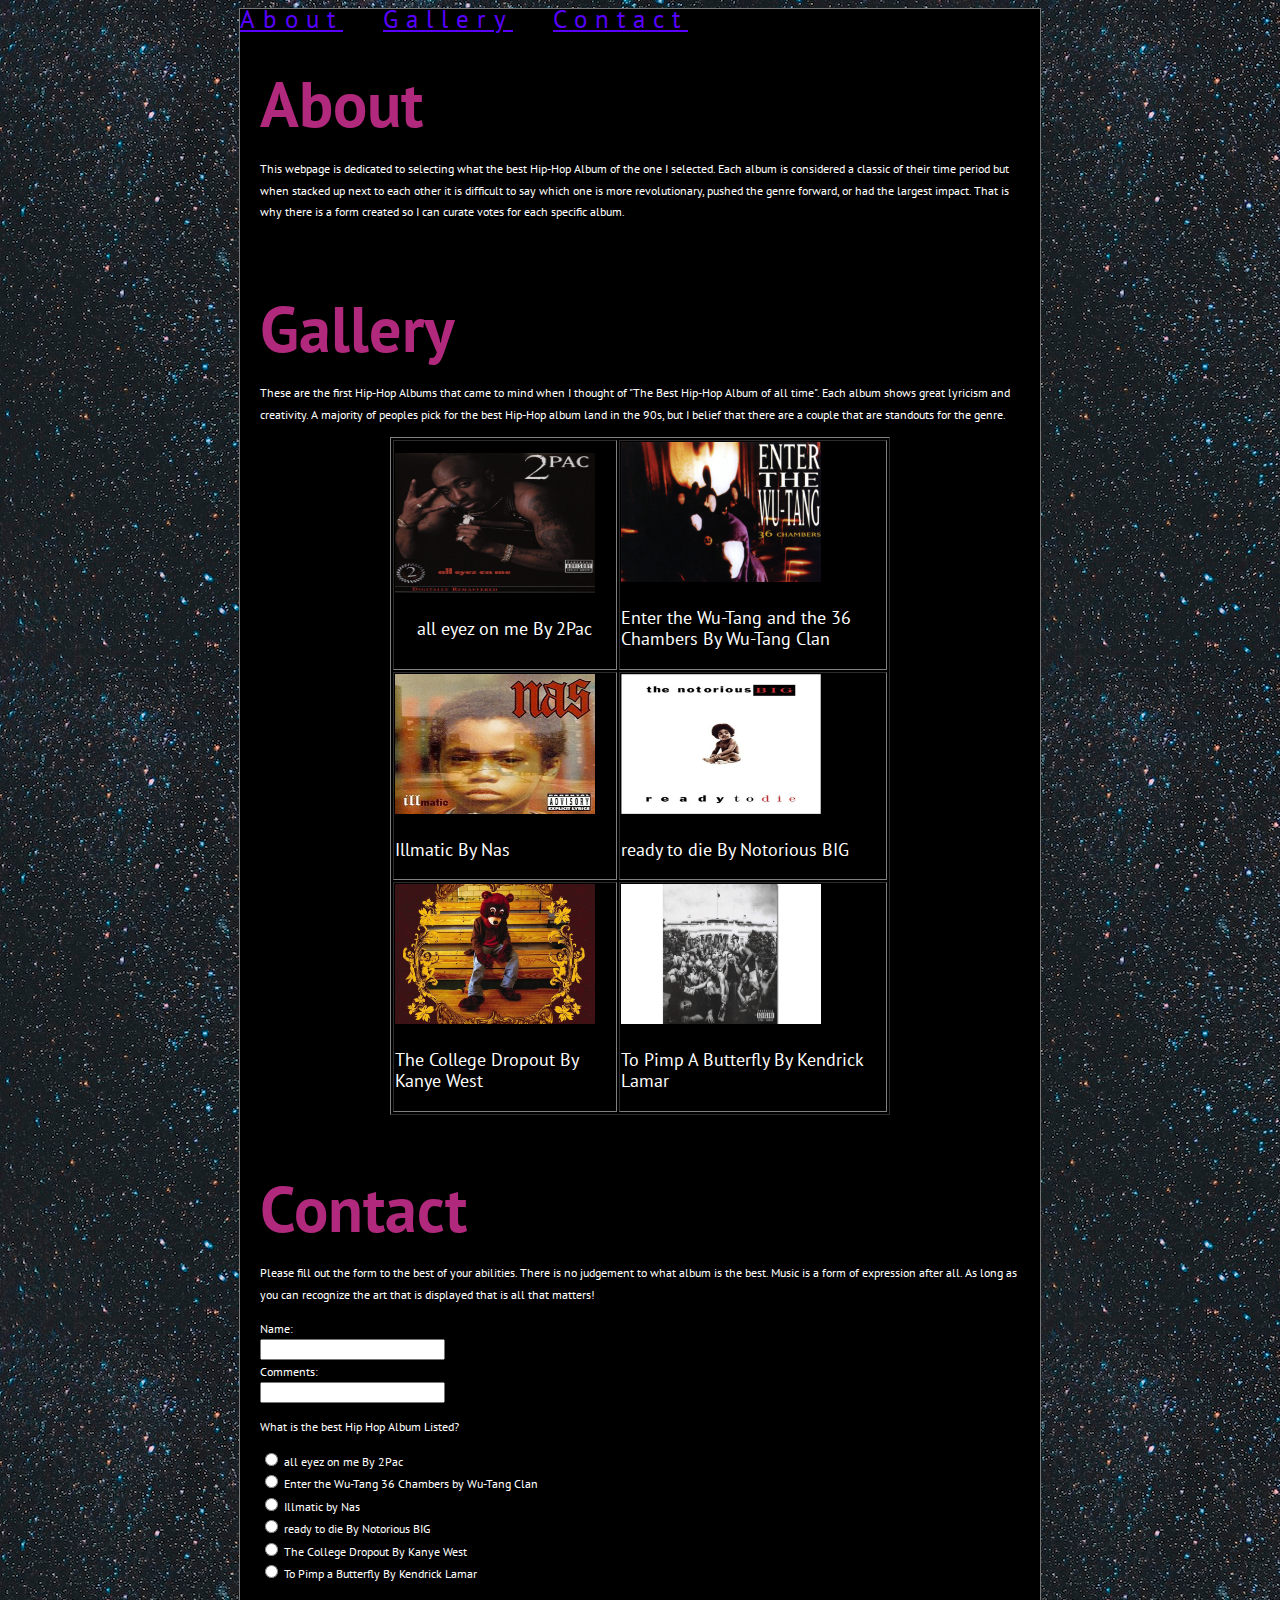
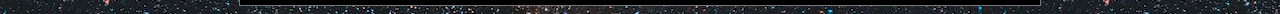
==== a5/index.html @ 1e256578 "2/16/2023 assignments" ====
<!doctype html> 
<html lang="en">
   <head>
      <meta charset="utf-8">
      <title>The Best Hip-Hop Album of All Time</title>
      <link href="a5.css" rel="stylesheet" type="text/css">
      <link href="https://fonts.googleapis.com/css2?family=PT+Sans&display=swap" rel="stylesheet"type="text/css">
   </head>
   <body>
      <div class="container">
         <nav>
            <a href="#About">About</a>  
            <a href="#Gallery">Gallery</a> 
            <a href="#Contact">Contact</a> 
         </nav>
         <section id="About">
            <h1 class="heading">About</h1>
            <p>
               This webpage is dedicated to selecting what the best Hip-Hop Album of the one I selected. Each album is considered a classic of their time period but when stacked up next to
               each other it is difficult to say which one is more revolutionary, pushed the genre forward, or had the largest impact. That is why there is a form created so I can curate
               votes for each specific album. 
            </p>
         </section>
         <section id ="Gallery">
            <h1 class="heading">Gallery</h1>
            <p>
               These are the first Hip-Hop Albums that came to mind when I thought of "The Best Hip-Hop Album of all time". Each album shows great lyricism and creativity. 
               A majority of peoples pick for the best Hip-Hop album land in the 90s, but I belief that there are a couple that are standouts for the genre. 
            </p>
            <table width="500" border="1" align="center" cell padding="15" >
               <tr>
                  <td>
                     <a href="gallery_images/AEOM.jpeg" target="_blank" align="center"> 
                     <img class="boxmodel" src="gallery_images/AEOM.jpeg" width= 
                        "200" height="140" alt="all eyez on me by 2Pac"> 
                     </a> 
                     <p align="center" class="subheading">all eyez on me By 2Pac</p>
                  </td>
                  <td>
                     <a href="gallery_images/ETWT36C.jpg" target="_blank"> 
                     <img class="boxmodel" src="gallery_images/ETWT36C.jpg"  
                        width="200" height="140" alt="Enter the Wu-Tang and the 36 Chambers by Wu-Tang Clan"> 
                     </a> 
                     <p class="subheading">Enter the Wu-Tang and the 36 Chambers By Wu-Tang Clan</p>
                  </td>
               </tr>
               <tr>
                  <td>
                     <a href="gallery_images/ILL.jpeg" target="_blank"> 
                     <img class="boxmodel" src="gallery_images/ILL.jpeg" width="200" 
                        height="140" alt="Illmatic By Nas"> 
                     </a> 
                     <p class="subheading"> Illmatic By Nas</p>
                  </td>
                  <td>
                     <a href="gallery_images/RTD.jpeg" target="_blank"> 
                     <img class="boxmodel" src="gallery_images/RTD.jpeg" 
                        width="200" height="140" alt="ready to die By Notorious BIG"> 
                     </a> 
                     <p class="subheading">ready to die By Notorious BIG</p>
                  </td>
               </tr>
               <tr>
                  <td>
                     <a href="gallery_images/TCDO.jpg" target="_blank"> 
                     <img class="boxmodel" src="gallery_images/TCDO.jpg" 
                        width="200" height="140" alt="The College Dropout By Kanye West"> 
                     </a> 
                     <p class="subheading"> The College Dropout By Kanye West</p>
                  </td>
                  <td>
                     <a href="gallery_images/TPABF.jpeg" target="_blank"> 
                     <img class="boxmodel" src="gallery_images/TPABF.jpeg" width= 
                        "200" height="140" alt="To Pimp A Butterfly By Kendrick Lamar"> 
                     </a> 
                     <p class="subheading">To Pimp A Butterfly By Kendrick Lamar</p>
                  </td>
               </tr>
            </table>
         </section>
         <section id = "Contact">
            <h1 class="heading">Contact</h1>
            <p>
               Please fill out the form to the best of your abilities. There is no judgement to what album is the best. Music is a form of expression after all.
               As long as you can recognize the art that is displayed that is all that matters!
            </p>
            <form>
               <label for="fname">Name:</label><br>
               <input type="text" id="name" name="name"><br>
               <label for="lname">Comments:</label><br>
               <input type="text" id="comments" name="comments">
            </form>
            <p>What is the best Hip Hop Album Listed?</p>
            <form>
               <input type="radio" id="aeom" name="best_album" value="AEOM">
               <label for="aeom">all eyez on me By 2Pac</label><br>
               <input type="radio" id="etwt36c" name="best_album" value="ETWUT36C">
               <label for="etwt36c">Enter the Wu-Tang 36 Chambers by Wu-Tang Clan</label><br>
               <input type="radio" id="ill" name="best_album" value="ILL">
               <label for="ill">Illmatic by Nas</label><br>
               <input type="radio" id="rtd" name="best_album" value="RTD">
               <label for="rtd">ready to die By Notorious BIG</label><br>
               <input type="radio" id="tcdo" name="best_album" value="tcdo">
               <label for="tcdo">The College Dropout By Kanye West</label><br>
               <input type="radio" id="tpabf" name="best_album" value="TPABF">
               <label for="tpabf">To Pimp a Butterfly By Kendrick Lamar</label><br>
            </form>
            <form>
            </form>
         </section>
         <footer> 
         </footer>
      </div>
   </body>
</html>
---- a5/a5.css ----
.container { 
    max-width: 800px; 
    margin: 0 auto;
    background-color: #000000; 
    border: thin solid #777777;   
    }

body { 
    background-image: url(gallery_images/background.jpeg); 
    font-size: 12px;
    font-family: 'PT Sans', sans-serif;  
    color: #ffffff; 
    line-height: 1.8em; 
    font-style: normal; 
    }

section { 
    padding: 20px; 
    }

.heading { 
    font-size: 64px; 
    color: #b1297d; 
    }
.subheading { 
    font-size: 18px; 
    color: #ffffff; 
    }

a:link { 
    color: rgb(89, 0, 255); 
    } 
a:visited { 
    color: rgb(0, 0, 255); 
    } 
a:hover { 
    color: rgb(194, 10, 194); 
    } 
a:active { 
    color: rgb(204, 26, 136); 
    }
    
nav {  
    font-size: 25px; 
    word-spacing: 25px; 
    letter-spacing: 8px; 
    }
.boxModel { 
    border: 8px solid purple; 
        margin: 30px; 
    }
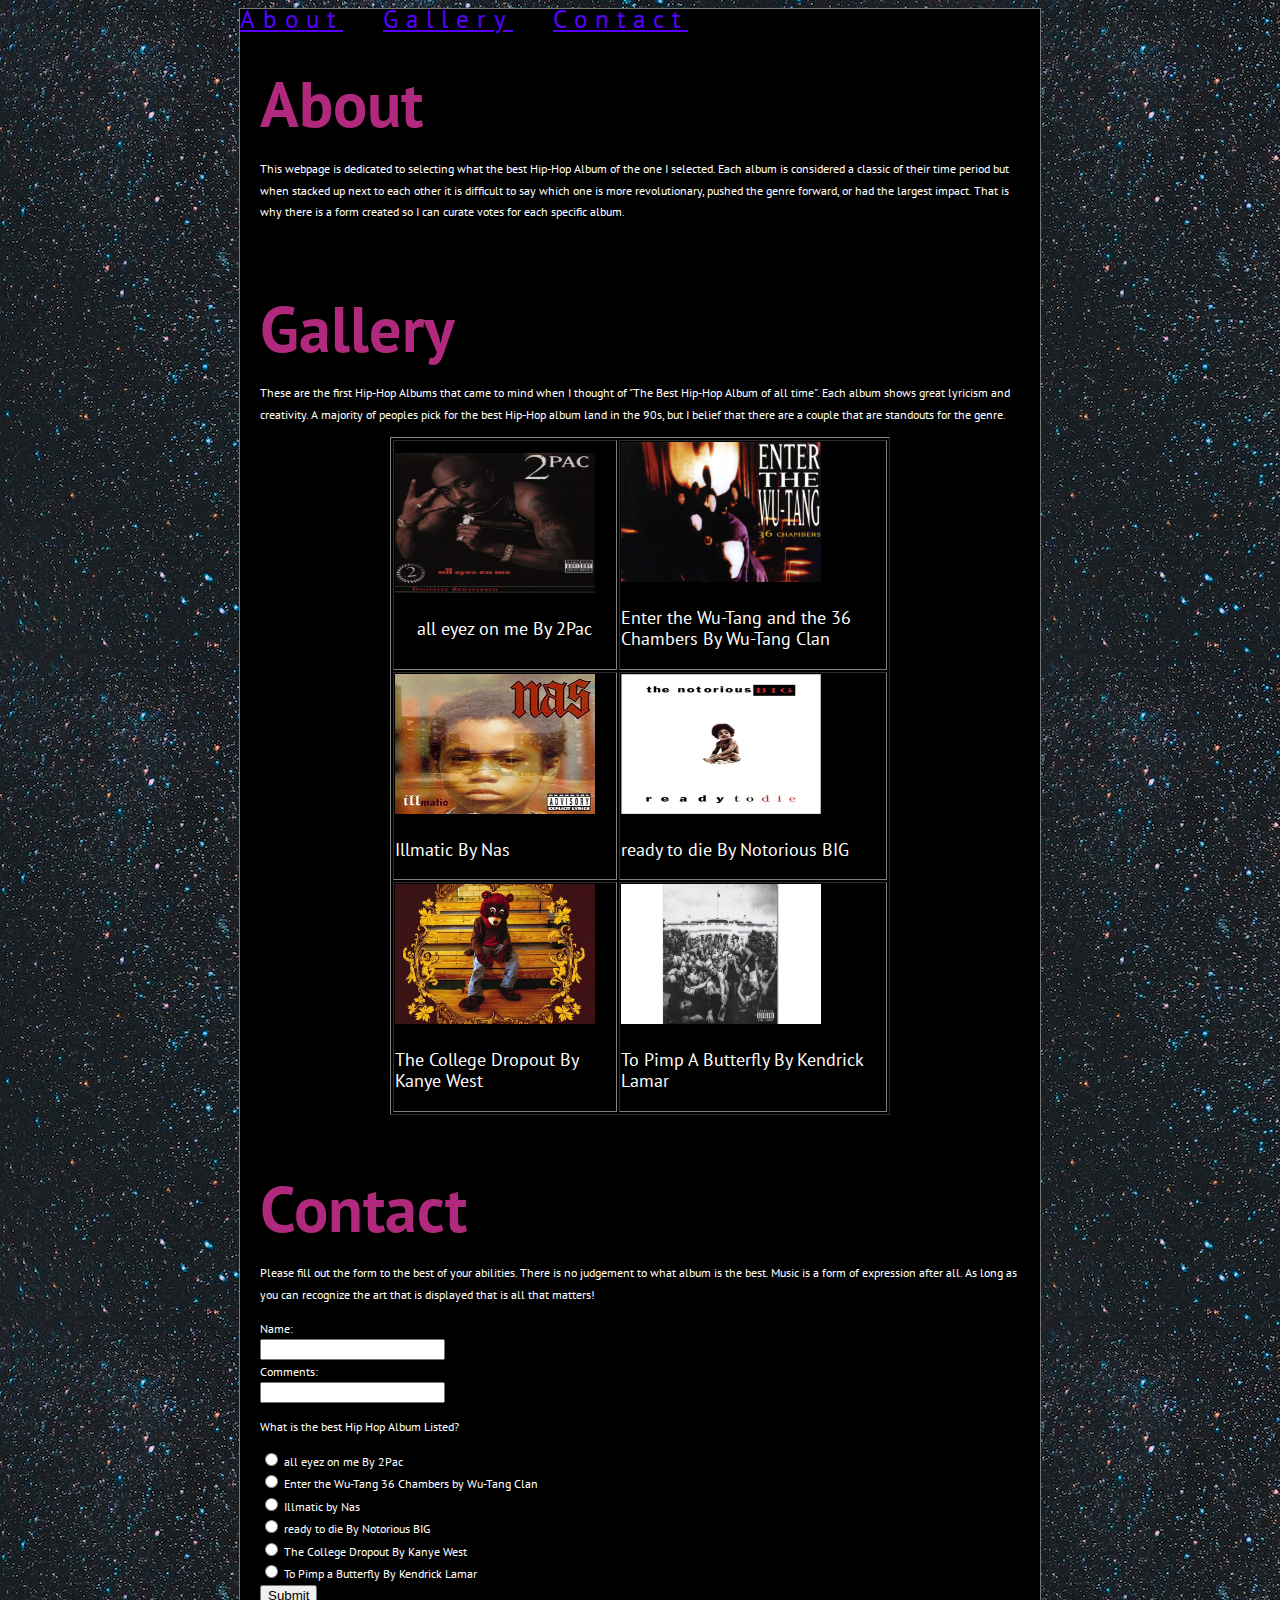
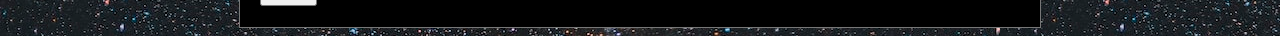
==== commit 9ee8e442: "2/16/2023 Assignment" ====
--- a/a5/index.html
+++ b/a5/index.html
@@ -106,6 +106,7 @@
                <label for="tpabf">To Pimp a Butterfly By Kendrick Lamar</label><br>
             </form>
             <form>
+               <input type="submit" value="Submit">
             </form>
          </section>
          <footer> 
